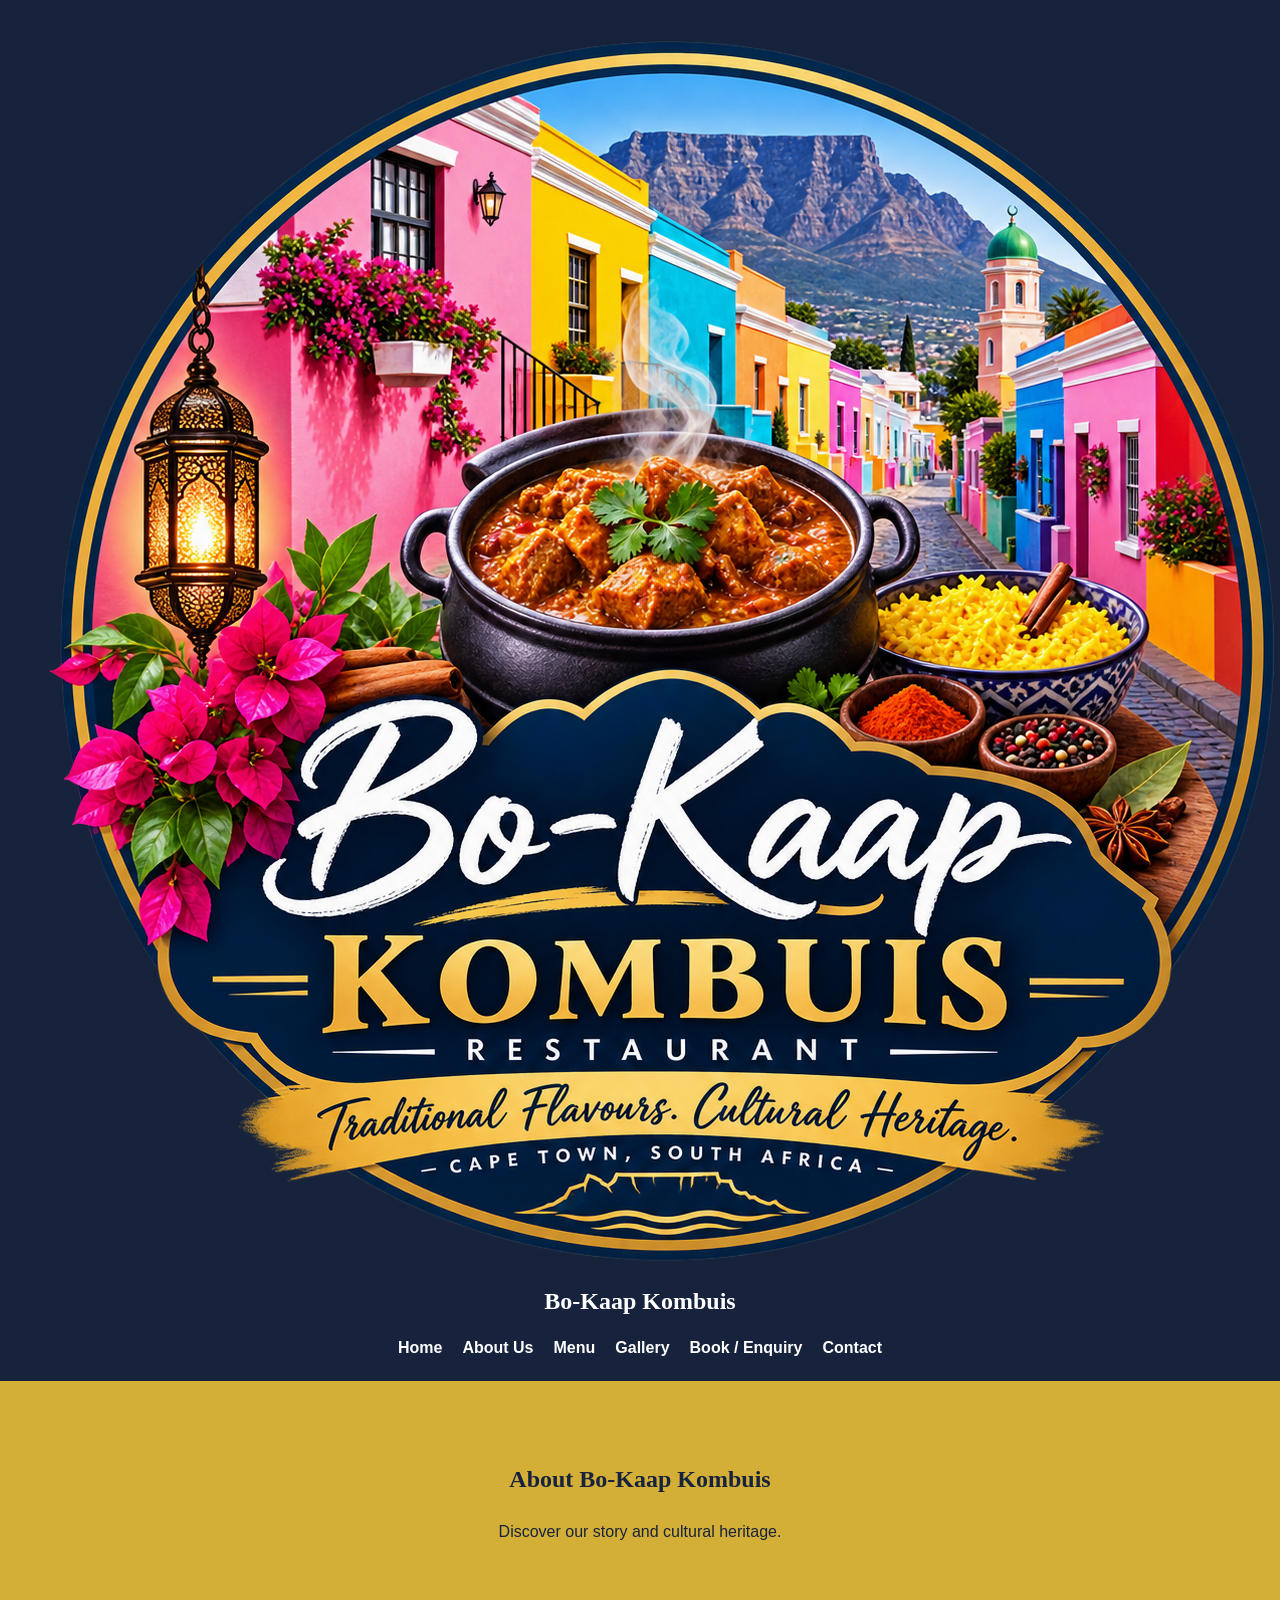
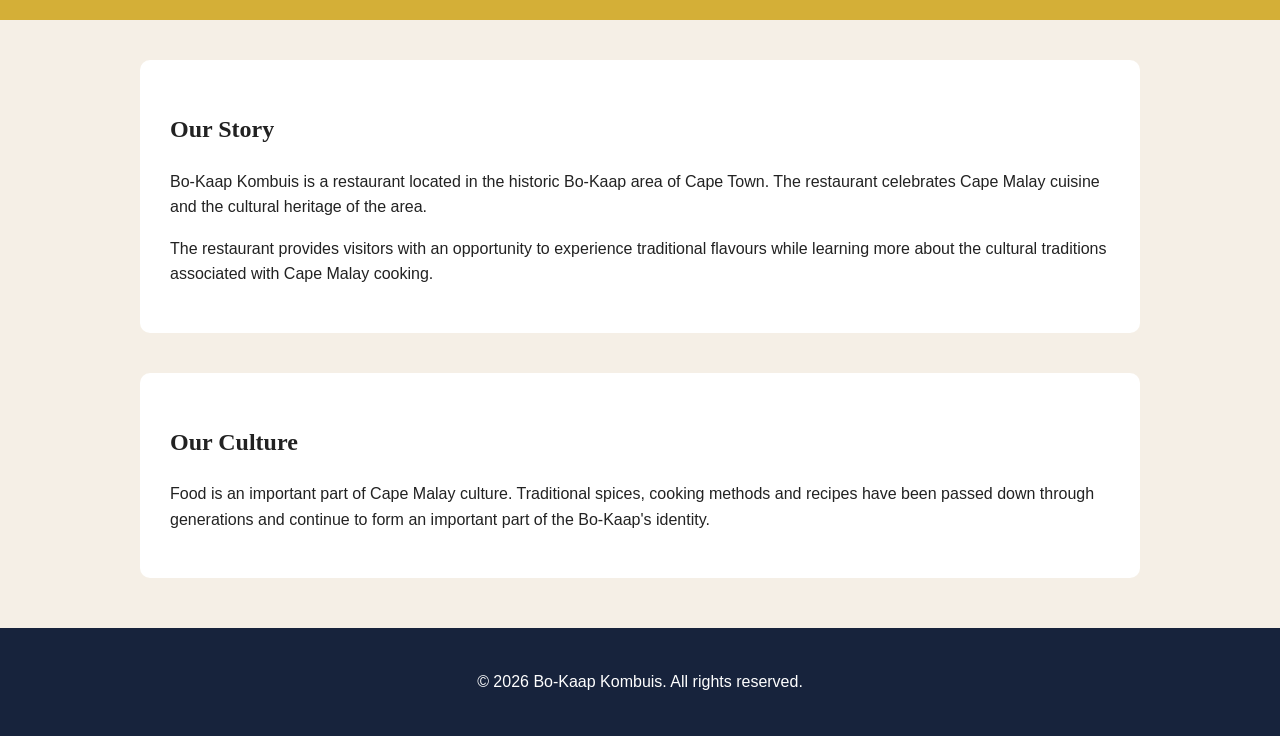
==== HTML/about.html @ 02f6d6a5 "Initial Bo-Kaap Kombuis website" ====
<!DOCTYPE html>
<html lang="en">
<head>
    <meta charset="UTF-8">
    <meta name="viewport" content="width=device-width, initial-scale=1.0">
    <title>Bo-Kaap Kombuis | About Us</title>
    <link rel="stylesheet" href="../CSS/style.css">
</head>

<body>

    <!-- Header and Navigation -->
    <header>
    <nav>

        <img src="../Images/logo/logo.png"
             alt="Bo-Kaap Kombuis Logo"
             class="logo">

        <h1>Bo-Kaap Kombuis</h1>

            <ul>
                <li><a href="index.html">Home</a></li>
                <li><a href="about.html">About Us</a></li>
                <li><a href="menu.html">Menu</a></li>
                <li><a href="gallery.html">Gallery</a></li>
                <li><a href="booking.html">Book / Enquiry</a></li>
                <li><a href="contact.html">Contact</a></li>
            </ul>
        </nav>
    </header>

    <main>

        <section class="page-header">
            <h2>About Bo-Kaap Kombuis</h2>
            <p>Discover our story and cultural heritage.</p>
        </section>

        <section class="content-section">
            <h2>Our Story</h2>

            <p>
                Bo-Kaap Kombuis is a restaurant located in the historic
                Bo-Kaap area of Cape Town. The restaurant celebrates
                Cape Malay cuisine and the cultural heritage of the area.
            </p>

            <p>
                The restaurant provides visitors with an opportunity to
                experience traditional flavours while learning more about
                the cultural traditions associated with Cape Malay cooking.
            </p>
        </section>

        <section class="content-section">
            <h2>Our Culture</h2>

            <p>
                Food is an important part of Cape Malay culture. Traditional
                spices, cooking methods and recipes have been passed down
                through generations and continue to form an important part
                of the Bo-Kaap's identity.
            </p>
        </section>

    </main>

    <footer>
        <p>&copy; 2026 Bo-Kaap Kombuis. All rights reserved.</p>
    </footer>

</body>
</html>
---- CSS/style.css ----
/* ==============================
   GENERAL STYLES
   ============================== */

* {
    box-sizing: border-box;
}

body {
    margin: 0;
    font-family: Arial, sans-serif;
    line-height: 1.6;
    background-color: #f5efe6;
    color: #222;
}

h1,
h2,
h3 {
    font-family: Georgia, serif;
}

a {
    text-decoration: none;
}


/* ==============================
   HEADER AND NAVIGATION
   ============================== */

header {
    background-color: #17233c;
    color: white;
    padding: 20px;
}

nav {
    max-width: 1200px;
    margin: auto;
}

nav h1 {
    margin: 0 0 15px;
    text-align: center;
}

nav ul {
    list-style: none;
    display: flex;
    justify-content: center;
    flex-wrap: wrap;
    gap: 20px;
    padding: 0;
    margin: 0;
}

nav a {
    color: white;
    font-weight: bold;
}

nav a:hover {
    color: #d4af37;
}


/* ==============================
   HERO SECTION
   ============================== */

.hero {
    text-align: center;
    padding: 100px 20px;
    background-color: #8b1e2d;
    color: white;
}

.hero h2 {
    font-size: 42px;
    margin-bottom: 20px;
}

.hero p {
    max-width: 700px;
    margin: 0 auto 30px;
    font-size: 18px;
}


/* ==============================
   GENERAL SECTIONS
   ============================== */

.intro,
.about-preview,
.content-section,
.menu-section,
.booking-section,
.contact-section {
    max-width: 1000px;
    margin: 40px auto;
    padding: 30px;
    background-color: white;
    border-radius: 10px;
}

.page-header {
    text-align: center;
    padding: 60px 20px;
    background-color: #d4af37;
    color: #17233c;
}


/* ==============================
   BUTTONS
   ============================== */

.button,
button {
    display: inline-block;
    padding: 12px 22px;
    margin: 10px 5px;
    background-color: #8b1e2d;
    color: white;
    border: none;
    border-radius: 5px;
    cursor: pointer;
}

.button:hover,
button:hover {
    background-color: #17233c;
}


/* ==============================
   MENU
   ============================== */

.menu-item {
    border-bottom: 1px solid #ddd;
    padding: 20px 0;
}

.menu-item:last-child {
    border-bottom: none;
}


/* ==============================
   GALLERY
   ============================== */

.gallery {
    max-width: 1100px;
    margin: 40px auto;
    padding: 20px;

    display: grid;
    grid-template-columns: repeat(3, 1fr);
    gap: 20px;
}

.gallery-item {
    background-color: white;
    padding: 15px;
    border-radius: 10px;
    text-align: center;
}

.gallery-item img {
    width: 100%;
    height: 220px;
    object-fit: cover;
    border-radius: 8px;
}


/* ==============================
   BOOKING FORM
   ============================== */

form {
    display: flex;
    flex-direction: column;
}

label {
    margin-top: 15px;
    font-weight: bold;
}

input,
textarea {
    padding: 12px;
    margin-top: 5px;
    border: 1px solid #ccc;
    border-radius: 5px;
    font-size: 16px;
}

textarea {
    resize: vertical;
}


/* ==============================
   FOOTER
   ============================== */

footer {
    background-color: #17233c;
    color: white;
    text-align: center;
    padding: 25px;
    margin-top: 50px;
}


/* ==============================
   RESPONSIVE DESIGN
   ============================== */

@media (max-width: 768px) {

    nav ul {
        flex-direction: column;
        align-items: center;
    }

    .hero h2 {
        font-size: 32px;
    }

    .gallery {
        grid-template-columns: 1fr;
    }

    .intro,
    .about-preview,
    .content-section,
    .menu-section,
    .booking-section,
    .contact-section {
        margin: 20px;
    }
/* Logo */
.logo {
    width: 50px;
    height: auto;
}
}
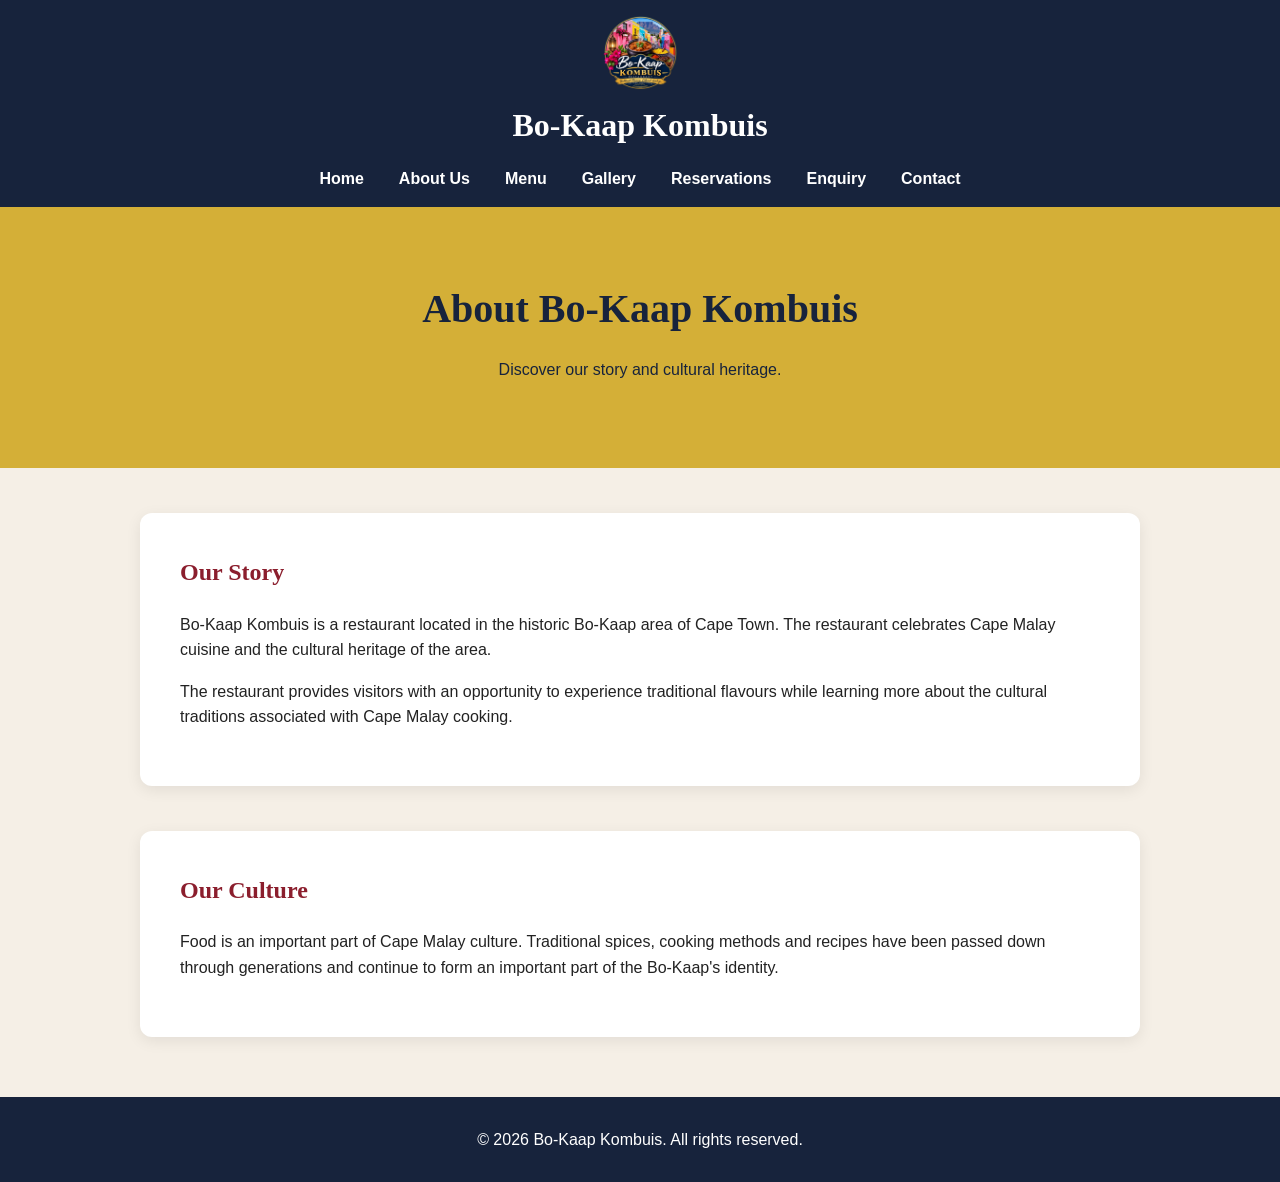
==== commit 8a3eb293: "Complete Part 3 website improvements" ====
--- a/HTML/about.html
+++ b/HTML/about.html
@@ -1,74 +1,92 @@
 <!DOCTYPE html>
+
 <html lang="en">
+
 <head>
     <meta charset="UTF-8">
     <meta name="viewport" content="width=device-width, initial-scale=1.0">
-    <title>Bo-Kaap Kombuis | About Us</title>
-    <link rel="stylesheet" href="../CSS/style.css">
+
+<meta name="description" content="Learn about Bo-Kaap Kombuis, its Cape Malay cuisine and the cultural heritage of the historic Bo-Kaap in Cape Town.">
+<meta name="keywords" content="Bo-Kaap Kombuis, about us, Cape Malay culture, Bo-Kaap heritage, Cape Town restaurant">
+
+<title>About Us | Bo-Kaap Kombuis</title>
+
+<link rel="stylesheet" href="../CSS/style.css">
+
 </head>
 
 <body>
 
-    <!-- Header and Navigation -->
-    <header>
+<header>
     <nav>
-
-        <img src="../Images/logo/logo.png"
-             alt="Bo-Kaap Kombuis Logo"
-             class="logo">
+        <img src="../Images/logo/logo.webp"
+     alt="Bo-Kaap Kombuis Logo"
+     class="logo">
 
         <h1>Bo-Kaap Kombuis</h1>
 
-            <ul>
-                <li><a href="index.html">Home</a></li>
-                <li><a href="about.html">About Us</a></li>
-                <li><a href="menu.html">Menu</a></li>
-                <li><a href="gallery.html">Gallery</a></li>
-                <li><a href="booking.html">Book / Enquiry</a></li>
-                <li><a href="contact.html">Contact</a></li>
-            </ul>
-        </nav>
-    </header>
+        <button class="menu-toggle"
+                id="menu-toggle"
+                type="button"
+                aria-label="Open navigation menu"
+                aria-expanded="false"
+                aria-controls="main-navigation">
+            ☰
+        </button>
 
-    <main>
+        <ul id="main-navigation">
+            <li><a href="index.html">Home</a></li>
+            <li><a href="about.html" aria-current="page">About Us</a></li>
+            <li><a href="menu.html">Menu</a></li>
+            <li><a href="gallery.html">Gallery</a></li>
+            <li><a href="booking.html">Reservations</a></li>
+            <li><a href="enquiry.html">Enquiry</a></li>
+            <li><a href="contact.html">Contact</a></li>
+        </ul>
+    </nav>
+</header>
 
-        <section class="page-header">
-            <h2>About Bo-Kaap Kombuis</h2>
-            <p>Discover our story and cultural heritage.</p>
-        </section>
+<main>
 
-        <section class="content-section">
-            <h2>Our Story</h2>
+    <section class="page-header">
+        <h2>About Bo-Kaap Kombuis</h2>
+        <p>Discover our story and cultural heritage.</p>
+    </section>
 
-            <p>
-                Bo-Kaap Kombuis is a restaurant located in the historic
-                Bo-Kaap area of Cape Town. The restaurant celebrates
-                Cape Malay cuisine and the cultural heritage of the area.
-            </p>
+    <section class="content-section">
+        <h2>Our Story</h2>
 
-            <p>
-                The restaurant provides visitors with an opportunity to
-                experience traditional flavours while learning more about
-                the cultural traditions associated with Cape Malay cooking.
-            </p>
-        </section>
+        <p>
+            Bo-Kaap Kombuis is a restaurant located in the historic
+            Bo-Kaap area of Cape Town. The restaurant celebrates
+            Cape Malay cuisine and the cultural heritage of the area.
+        </p>
 
-        <section class="content-section">
-            <h2>Our Culture</h2>
+        <p>
+            The restaurant provides visitors with an opportunity to
+            experience traditional flavours while learning more about
+            the cultural traditions associated with Cape Malay cooking.
+        </p>
+    </section>
 
-            <p>
-                Food is an important part of Cape Malay culture. Traditional
-                spices, cooking methods and recipes have been passed down
-                through generations and continue to form an important part
-                of the Bo-Kaap's identity.
-            </p>
-        </section>
+    <section class="content-section">
+        <h2>Our Culture</h2>
 
-    </main>
+        <p>
+            Food is an important part of Cape Malay culture. Traditional
+            spices, cooking methods and recipes have been passed down
+            through generations and continue to form an important part
+            of the Bo-Kaap's identity.
+        </p>
+    </section>
 
-    <footer>
-        <p>&copy; 2026 Bo-Kaap Kombuis. All rights reserved.</p>
-    </footer>
+</main>
+
+<footer>
+    <p>&copy; 2026 Bo-Kaap Kombuis. All rights reserved.</p>
+</footer>
+
+<script src="../JS/script.js"></script>
 
 </body>
-</html>+</html>
--- a/CSS/style.css
+++ b/CSS/style.css
@@ -1,96 +1,101 @@
-/* ==============================
-   GENERAL STYLES
-   ============================== */
-
 * {
-    box-sizing: border-box;
-}
+  box-sizing: border-box;
+  }
 
 body {
-    margin: 0;
-    font-family: Arial, sans-serif;
-    line-height: 1.6;
-    background-color: #f5efe6;
-    color: #222;
+margin: 0;
+font-family: Arial, sans-serif;
+line-height: 1.6;
+background-color: #f5efe6;
+color: #222;
 }
 
 h1,
 h2,
 h3 {
-    font-family: Georgia, serif;
+font-family: Georgia, serif;
 }
 
 a {
-    text-decoration: none;
-}
-
-
-/* ==============================
-   HEADER AND NAVIGATION
-   ============================== */
+text-decoration: none;
+}
+
+img {
+max-width: 100%;
+}
+
+/* Header */
 
 header {
-    background-color: #17233c;
-    color: white;
-    padding: 20px;
+background-color: #17233c;
+color: white;
+padding: 15px 20px;
 }
 
 nav {
-    max-width: 1200px;
-    margin: auto;
+max-width: 1200px;
+margin: auto;
 }
 
 nav h1 {
-    margin: 0 0 15px;
-    text-align: center;
+margin: 0;
+text-align: center;
+font-size: 32px;
+}
+
+.logo {
+display: block;
+width: 75px;
+height: auto;
+margin: 0 auto 10px;
 }
 
 nav ul {
-    list-style: none;
-    display: flex;
-    justify-content: center;
-    flex-wrap: wrap;
-    gap: 20px;
-    padding: 0;
-    margin: 0;
+list-style: none;
+display: flex;
+justify-content: center;
+align-items: center;
+flex-wrap: wrap;
+gap: 25px;
+padding: 0;
+margin: 15px 0 0;
 }
 
 nav a {
-    color: white;
-    font-weight: bold;
-}
-
-nav a:hover {
-    color: #d4af37;
-}
-
-
-/* ==============================
-   HERO SECTION
-   ============================== */
+color: white;
+font-weight: bold;
+padding: 8px 5px;
+transition: 0.3s;
+}
+
+nav a:hover,
+nav a:focus {
+color: #d4af37;
+}
+
+/* Hero */
 
 .hero {
-    text-align: center;
-    padding: 100px 20px;
-    background-color: #8b1e2d;
-    color: white;
+text-align: center;
+padding: 120px 20px;
+background-image: linear-gradient(rgba(23, 35, 60, 0.65), rgba(139, 30, 45, 0.7)), url("../Images/food/cape-malay-food1.webp");
+background-size: cover;
+background-position: center;
+color: white;
 }
 
 .hero h2 {
-    font-size: 42px;
-    margin-bottom: 20px;
+font-size: 46px;
+margin: 0 0 20px;
 }
 
 .hero p {
-    max-width: 700px;
-    margin: 0 auto 30px;
-    font-size: 18px;
-}
-
-
-/* ==============================
-   GENERAL SECTIONS
-   ============================== */
+max-width: 700px;
+margin: 0 auto 30px;
+font-size: 19px;
+}
+
+/* Sections */
 
 .intro,
 .about-preview,
@@ -98,157 +103,623 @@
 .menu-section,
 .booking-section,
 .contact-section {
-    max-width: 1000px;
-    margin: 40px auto;
-    padding: 30px;
-    background-color: white;
-    border-radius: 10px;
+max-width: 1000px;
+margin: 45px auto;
+padding: 40px;
+background-color: white;
+border-radius: 12px;
+box-shadow: 0 4px 15px rgba(0, 0, 0, 0.08);
+}
+
+.intro h2,
+.about-preview h2,
+.content-section h2,
+.menu-section h2,
+.booking-section h2,
+.contact-section h2 {
+color: #8b1e2d;
+margin-top: 0;
 }
 
 .page-header {
-    text-align: center;
-    padding: 60px 20px;
-    background-color: #d4af37;
-    color: #17233c;
-}
-
-
-/* ==============================
-   BUTTONS
-   ============================== */
+text-align: center;
+padding: 70px 20px;
+background-color: #d4af37;
+color: #17233c;
+}
+
+.page-header h2 {
+font-size: 40px;
+margin: 0;
+}
+
+/* Buttons */
 
 .button,
 button {
-    display: inline-block;
-    padding: 12px 22px;
-    margin: 10px 5px;
-    background-color: #8b1e2d;
-    color: white;
-    border: none;
-    border-radius: 5px;
-    cursor: pointer;
+display: inline-block;
+padding: 13px 25px;
+margin: 10px 5px;
+background-color: #8b1e2d;
+color: white;
+border: none;
+border-radius: 6px;
+cursor: pointer;
+font-weight: bold;
+font-size: 16px;
+transition: 0.3s;
 }
 
 .button:hover,
 button:hover {
-    background-color: #17233c;
-}
-
-
-/* ==============================
-   MENU
-   ============================== */
+background-color: #17233c;
+transform: translateY(-2px);
+}
+
+/* Menu */
 
 .menu-item {
-    border-bottom: 1px solid #ddd;
-    padding: 20px 0;
+border-bottom: 1px solid #ddd;
+padding: 20px 0;
 }
 
 .menu-item:last-child {
-    border-bottom: none;
-}
-
-
-/* ==============================
-   GALLERY
-   ============================== */
+border-bottom: none;
+}
+
+.menu-item h3 {
+color: #8b1e2d;
+}
+
+/* Gallery */
 
 .gallery {
-    max-width: 1100px;
-    margin: 40px auto;
+display: block;
+max-width: 1200px;
+width: 100%;
+margin: 45px auto;
+padding: 20px;
+}
+
+.gallery > h2 {
+text-align: center;
+color: #8b1e2d;
+font-size: 32px;
+margin: 0 0 30px;
+}
+
+.gallery-grid {
+display: grid;
+grid-template-columns: repeat(3, minmax(0, 1fr));
+gap: 25px;
+width: 100%;
+margin: 0 auto;
+}
+
+.gallery-item {
+min-width: 0;
+max-width: 100%;
+margin: 0;
+padding: 15px;
+overflow: hidden;
+background-color: white;
+border-radius: 12px;
+text-align: center;
+box-shadow: 0 4px 12px rgba(0, 0, 0, 0.08);
+transition: transform 0.3s;
+}
+
+.gallery-item:hover {
+transform: translateY(-5px);
+}
+
+.gallery-item img {
+display: block;
+width: 100%;
+max-width: 100%;
+height: 230px;
+object-fit: cover;
+border-radius: 8px;
+cursor: pointer;
+}
+
+.gallery-item figcaption {
+overflow-wrap: anywhere;
+margin-top: 10px;
+}
+
+/* Gallery Lightbox */
+
+.lightbox {
+display: none;
+position: fixed;
+top: 0;
+left: 0;
+width: 100%;
+height: 100%;
+height: 100dvh;
+z-index: 99999;
+align-items: center;
+justify-content: center;
+padding: 60px 15px;
+background: #000000;
+overflow: hidden;
+}
+
+.lightbox.active {
+display: flex;
+}
+
+.lightbox-image {
+display: block;
+width: auto;
+height: auto;
+max-width: 85vw;
+max-height: 75vh;
+object-fit: contain;
+object-position: center;
+border-radius: 6px;
+}
+
+.lightbox-caption {
+position: absolute;
+bottom: 15px;
+left: 10%;
+width: 80%;
+margin: 0;
+color: white;
+text-align: center;
+font-size: 16px;
+}
+
+.lightbox-close,
+.lightbox-prev,
+.lightbox-next {
+position: absolute;
+z-index: 100000;
+display: flex;
+align-items: center;
+justify-content: center;
+width: 45px;
+height: 45px;
+margin: 0;
+padding: 5px;
+background-color: #8b1e2d;
+color: white;
+border: none;
+border-radius: 6px;
+cursor: pointer;
+transform: none;
+}
+
+.lightbox-close {
+top: 15px;
+right: 15px;
+font-size: 30px;
+}
+
+.lightbox-prev {
+left: 10px;
+top: 50%;
+transform: translateY(-50%);
+}
+
+.lightbox-next {
+right: 10px;
+top: 50%;
+transform: translateY(-50%);
+}
+
+.lightbox-close:hover,
+.lightbox-prev:hover,
+.lightbox-next:hover {
+background-color: #d4af37;
+color: #17233c;
+}
+
+.lightbox-prev:hover,
+.lightbox-next:hover {
+transform: translateY(-50%);
+}
+
+/* Forms */
+
+form {
+display: flex;
+flex-direction: column;
+}
+
+label {
+margin-top: 15px;
+font-weight: bold;
+color: #17233c;
+}
+
+input,
+textarea,
+select {
+width: 100%;
+padding: 12px;
+margin-top: 5px;
+border: 1px solid #ccc;
+border-radius: 6px;
+font-size: 16px;
+font-family: Arial, sans-serif;
+}
+
+input:focus,
+textarea:focus,
+select:focus {
+outline: 2px solid #d4af37;
+border-color: #8b1e2d;
+}
+
+textarea {
+resize: vertical;
+min-height: 120px;
+}
+
+/* Footer */
+
+footer {
+background-color: #17233c;
+color: white;
+text-align: center;
+padding: 30px 20px;
+margin-top: 60px;
+}
+
+footer p {
+margin: 0;
+}
+
+/* Tablet Layout */
+
+@media (max-width: 900px) {
+.gallery-grid {
+grid-template-columns: repeat(2, minmax(0, 1fr));
+gap: 20px;
+}
+}
+
+/* Responsive Design */
+
+@media (max-width: 768px) {
+
+header {
+    padding: 15px;
+}
+
+nav h1 {
+    font-size: 26px;
+}
+
+.logo {
+    width: 60px;
+}
+
+nav ul {
+    flex-direction: column;
+    gap: 10px;
+    margin-top: 15px;
+}
+
+nav a {
+    display: block;
+    padding: 6px;
+}
+
+.hero {
+    padding: 80px 20px;
+}
+
+.hero h2 {
+    font-size: 34px;
+}
+
+.hero p {
+    font-size: 17px;
+}
+
+.intro,
+.about-preview,
+.content-section,
+.menu-section,
+.booking-section,
+.contact-section {
+    margin: 25px 15px;
+    padding: 25px;
+}
+
+.page-header {
+    padding: 50px 20px;
+}
+
+.page-header h2 {
+    font-size: 32px;
+}
+
+.gallery {
+    margin: 25px auto;
+    padding: 15px;
+}
+
+.gallery-item img {
+    height: 250px;
+}
+
+.button,
+button {
+    padding: 12px 20px;
+}
+
+}
+
+/* Mobile Layout */
+
+@media (max-width: 600px) {
+
+.gallery-grid {
+    grid-template-columns: minmax(0, 1fr);
+    gap: 15px;
+}
+
+.gallery-item {
+    width: 100%;
+}
+
+.gallery-item img {
+    height: auto;
+    aspect-ratio: 4 / 3;
+}
+
+.lightbox {
+    padding: 65px 10px;
+}
+
+.lightbox-image {
+    max-width: 100%;
+    max-height: 65dvh;
+    width: auto;
+    height: auto;
+    object-fit: contain;
+}
+
+.lightbox-caption {
+    bottom: 15px;
+    font-size: 14px;
+}
+
+.lightbox-prev {
+    left: 5px;
+}
+
+.lightbox-next {
+    right: 5px;
+}
+
+.lightbox-close {
+    top: 10px;
+    right: 10px;
+}
+
+}
+
+/* Small Mobile Screens */
+
+@media (max-width: 480px) {
+
+
+nav h1 {
+    font-size: 23px;
+}
+
+.hero {
+    padding: 65px 15px;
+}
+
+.hero h2 {
+    font-size: 28px;
+}
+
+.hero p {
+    font-size: 16px;
+}
+
+.intro,
+.about-preview,
+.content-section,
+.menu-section,
+.booking-section,
+.contact-section {
+    margin: 20px 10px;
     padding: 20px;
-
-    display: grid;
-    grid-template-columns: repeat(3, 1fr);
-    gap: 20px;
-}
-
-.gallery-item {
-    background-color: white;
-    padding: 15px;
-    border-radius: 10px;
-    text-align: center;
-}
-
-.gallery-item img {
+}
+
+.button {
+    display: block;
     width: 100%;
+    margin: 10px 0;
+}
+
+}
+
+/* Menu Category Filters */
+
+.menu-filters {
+display: flex;
+justify-content: center;
+flex-wrap: wrap;
+gap: 10px;
+margin: 25px 0 30px;
+}
+
+.menu-filters .filter-button {
+width: auto;
+margin: 0;
+padding: 11px 18px;
+background-color: #17233c;
+color: white;
+border: 2px solid #17233c;
+border-radius: 25px;
+font-size: 14px;
+transition: 0.3s;
+}
+
+.menu-filters .filter-button:hover,
+.menu-filters .filter-button.active {
+background-color: #d4af37;
+color: #17233c;
+border-color: #d4af37;
+transform: translateY(-2px);
+}
+
+.menu-item[hidden] {
+display: none;
+}
+
+.menu-results {
+width: 100%;
+}
+
+#menu-empty {
+text-align: center;
+color: #8b1e2d;
+font-weight: bold;
+}
+
+@media (max-width: 600px) {
+.menu-filters {
+gap: 8px;
+}
+
+.menu-filters .filter-button {
+    padding: 9px 13px;
+    font-size: 13px;
+}
+
+}
+
+.menu-results {
+display: grid;
+grid-template-columns: repeat(3, minmax(0, 1fr));
+gap: 25px;
+width: 100%;
+max-width: 1200px;
+margin: 0 auto;
+}
+
+.menu-item {
+background-color: #fff;
+border-radius: 12px;
+overflow: hidden;
+box-shadow: 0 4px 12px rgba(0, 0, 0, 0.12);
+text-align: center;
+padding-bottom: 20px;
+transition: transform 0.3s ease, box-shadow 0.3s ease;
+}
+
+.menu-item:hover {
+transform: translateY(-5px);
+box-shadow: 0 7px 18px rgba(0, 0, 0, 0.18);
+}
+
+.menu-item img {
+width: 100%;
+height: 230px;
+object-fit: cover;
+display: block;
+}
+
+.menu-item h3 {
+color: #8b1e2d;
+margin: 18px 12px 10px;
+}
+
+.menu-item p {
+padding: 0 15px;
+line-height: 1.6;
+}
+
+.menu-item[hidden] {
+display: none;
+}
+
+@media (max-width: 900px) {
+.menu-results {
+grid-template-columns: repeat(2, minmax(0, 1fr));
+}
+}
+
+@media (max-width: 600px) {
+.menu-results {
+grid-template-columns: 1fr;
+gap: 20px;
+}
+
+.menu-item img {
     height: 220px;
-    object-fit: cover;
-    border-radius: 8px;
-}
-
-
-/* ==============================
-   BOOKING FORM
-   ============================== */
-
-form {
+}
+
+}
+
+.menu-category-note p {
+color: #8b1e2d;
+font-weight: bold;
+font-size: 17px;
+text-align: center;
+margin: 15px 0 25px;
+}
+
+/* Mobile Navigation */
+
+.menu-toggle {
+display: none;
+background-color: #8b1e2d;
+color: white;
+border: 2px solid #d4af37;
+border-radius: 6px;
+font-size: 24px;
+padding: 5px 15px;
+cursor: pointer;
+}
+
+@media (max-width: 768px) {
+
+nav {
     display: flex;
     flex-direction: column;
-}
-
-label {
-    margin-top: 15px;
-    font-weight: bold;
-}
-
-input,
-textarea {
-    padding: 12px;
-    margin-top: 5px;
-    border: 1px solid #ccc;
-    border-radius: 5px;
-    font-size: 16px;
-}
-
-textarea {
-    resize: vertical;
-}
-
-
-/* ==============================
-   FOOTER
-   ============================== */
-
-footer {
+    align-items: center;
+}
+
+.menu-toggle {
+    display: block;
+    margin: 15px auto 5px;
+}
+
+nav ul {
+    display: none;
+    flex-direction: column;
+    width: 100%;
+    gap: 5px;
+    margin: 10px 0 0;
+    padding: 10px 0;
     background-color: #17233c;
-    color: white;
+    border-top: 1px solid #d4af37;
+}
+
+nav ul.open {
+    display: flex;
+}
+
+nav ul li {
+    width: 100%;
     text-align: center;
-    padding: 25px;
-    margin-top: 50px;
-}
-
-
-/* ==============================
-   RESPONSIVE DESIGN
-   ============================== */
-
-@media (max-width: 768px) {
-
-    nav ul {
-        flex-direction: column;
-        align-items: center;
-    }
-
-    .hero h2 {
-        font-size: 32px;
-    }
-
-    .gallery {
-        grid-template-columns: 1fr;
-    }
-
-    .intro,
-    .about-preview,
-    .content-section,
-    .menu-section,
-    .booking-section,
-    .contact-section {
-        margin: 20px;
-    }
-/* Logo */
-.logo {
-    width: 50px;
-    height: auto;
-}
-}+}
+
+nav ul a {
+    display: block;
+    padding: 10px;
+}
+
+}
